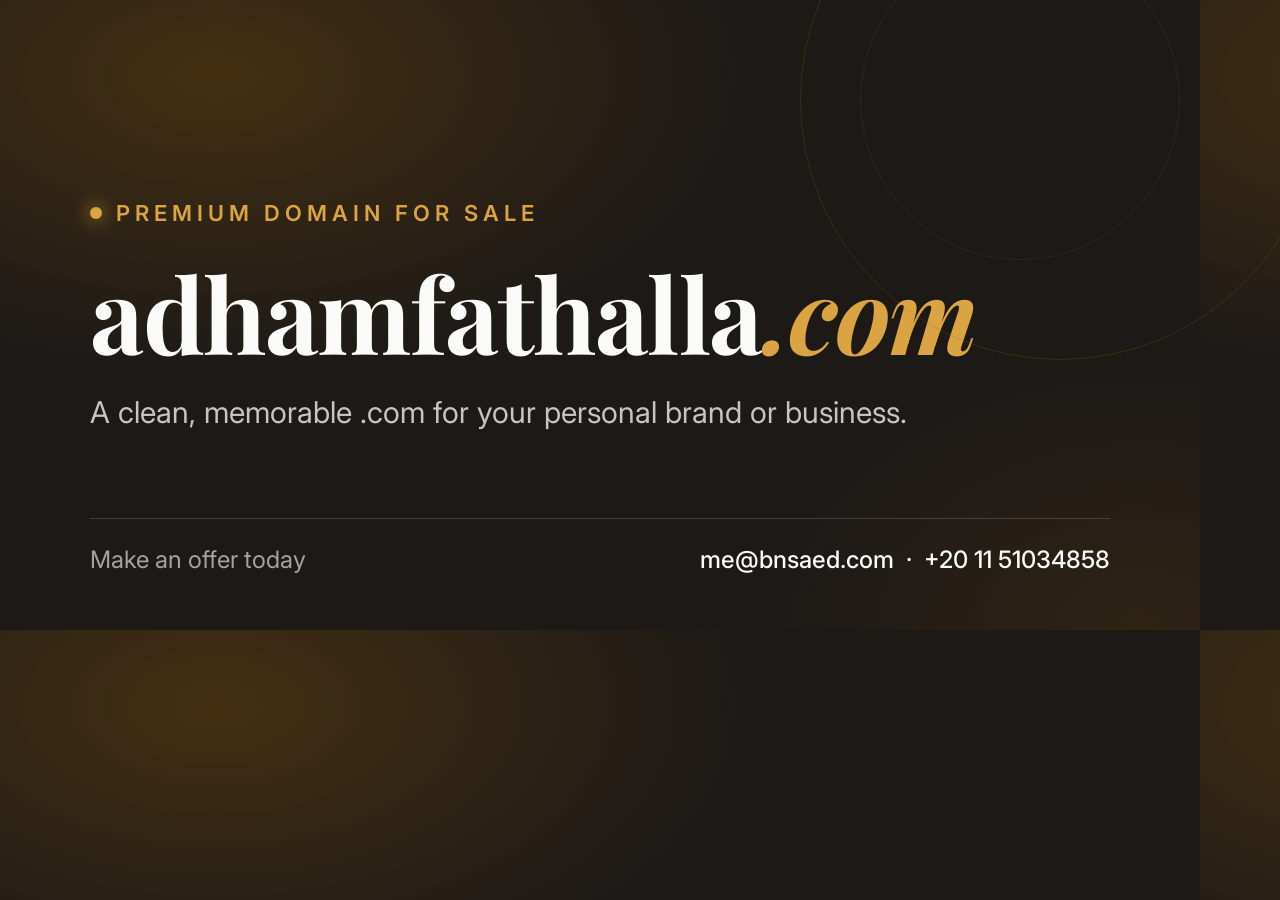
==== og-image.html @ d33fb85e "Domain-for-sale landing page for adhamfathalla.com Static single-page site with WhatsApp/email/call " ====
<!DOCTYPE html>
<html lang="en">
<head>
<meta charset="UTF-8" />
<style>
  @import url('https://fonts.googleapis.com/css2?family=Inter:wght@400;500;600&family=Playfair+Display:wght@600;700&display=swap');
  * { margin: 0; padding: 0; box-sizing: border-box; }
  html, body { width: 1200px; height: 630px; }
  body {
    font-family: "Inter", -apple-system, sans-serif;
    background-color: #1C1917;
    background-image:
      radial-gradient(900px 500px at 18% 12%, rgba(161,98,7,0.30), transparent 60%),
      radial-gradient(700px 500px at 95% 100%, rgba(161,98,7,0.14), transparent 55%);
    color: #FAFAF9;
    display: flex;
    flex-direction: column;
    justify-content: center;
    padding: 0 90px;
    position: relative;
    overflow: hidden;
  }
  .ring {
    position: absolute;
    border: 1px solid rgba(161,98,7,0.25);
    border-radius: 50%;
  }
  .ring.a { width: 520px; height: 520px; top: -160px; right: -120px; }
  .ring.b { width: 320px; height: 320px; top: -60px; right: 20px; border-color: rgba(161,98,7,0.18); }

  .eyebrow {
    display: inline-flex;
    align-items: center;
    gap: 14px;
    font-size: 22px;
    font-weight: 600;
    letter-spacing: 5px;
    text-transform: uppercase;
    color: #D9A441;
    margin-bottom: 34px;
  }
  .eyebrow .dot { width: 12px; height: 12px; border-radius: 50%; background: #D9A441; box-shadow: 0 0 18px #D9A441; }

  .domain {
    font-family: "Playfair Display", Georgia, serif;
    font-weight: 700;
    font-size: 104px;
    line-height: 1.0;
    letter-spacing: -1.5px;
  }
  .domain .tld { color: #D9A441; font-style: italic; }

  .sub {
    margin-top: 30px;
    font-size: 30px;
    font-weight: 400;
    color: #C9C4BE;
    max-width: 820px;
  }

  .footer {
    position: absolute;
    bottom: 56px;
    left: 90px;
    right: 90px;
    display: flex;
    justify-content: space-between;
    align-items: center;
    font-size: 24px;
    color: #A8A29E;
    border-top: 1px solid rgba(214,211,209,0.18);
    padding-top: 26px;
  }
  .footer .contact { color: #FAFAF9; font-weight: 500; }
</style>
</head>
<body>
  <div class="ring a"></div>
  <div class="ring b"></div>

  <div class="eyebrow"><span class="dot"></span> Premium Domain For Sale</div>
  <div class="domain">adhamfathalla<span class="tld">.com</span></div>
  <div class="sub">A clean, memorable .com for your personal brand or business.</div>

  <div class="footer">
    <span>Make an offer today</span>
    <span class="contact">me@bnsaed.com &nbsp;·&nbsp; +20 11 51034858</span>
  </div>
</body>
</html>
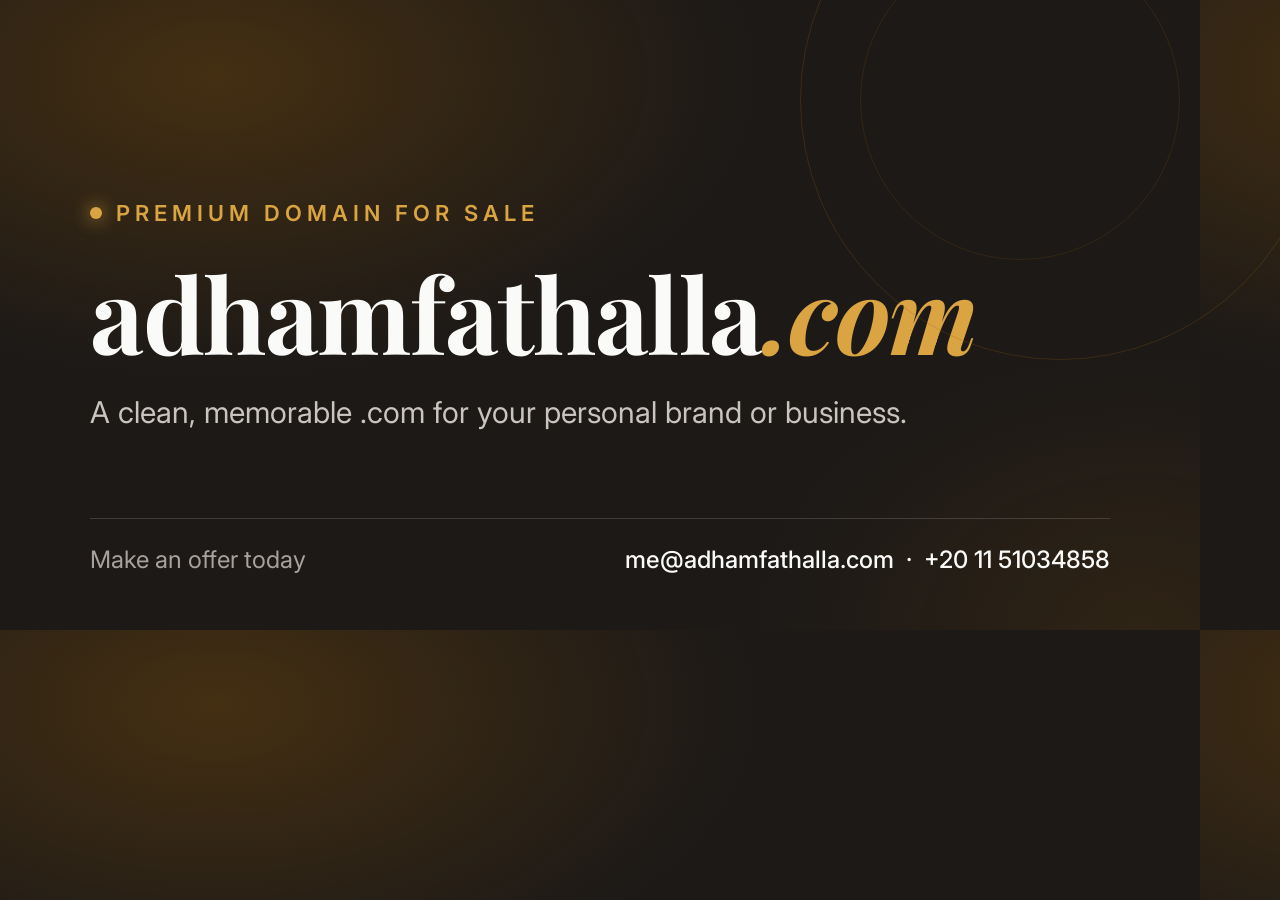
==== commit 9c005e37: "Update email address to use adhamfathalla.com domain in index.html and og-image.html" ====
--- a/og-image.html
+++ b/og-image.html
@@ -84,7 +84,7 @@
 
   <div class="footer">
     <span>Make an offer today</span>
-    <span class="contact">me@bnsaed.com &nbsp;·&nbsp; +20 11 51034858</span>
+    <span class="contact">me@adhamfathalla.com &nbsp;·&nbsp; +20 11 51034858</span>
   </div>
 </body>
 </html>
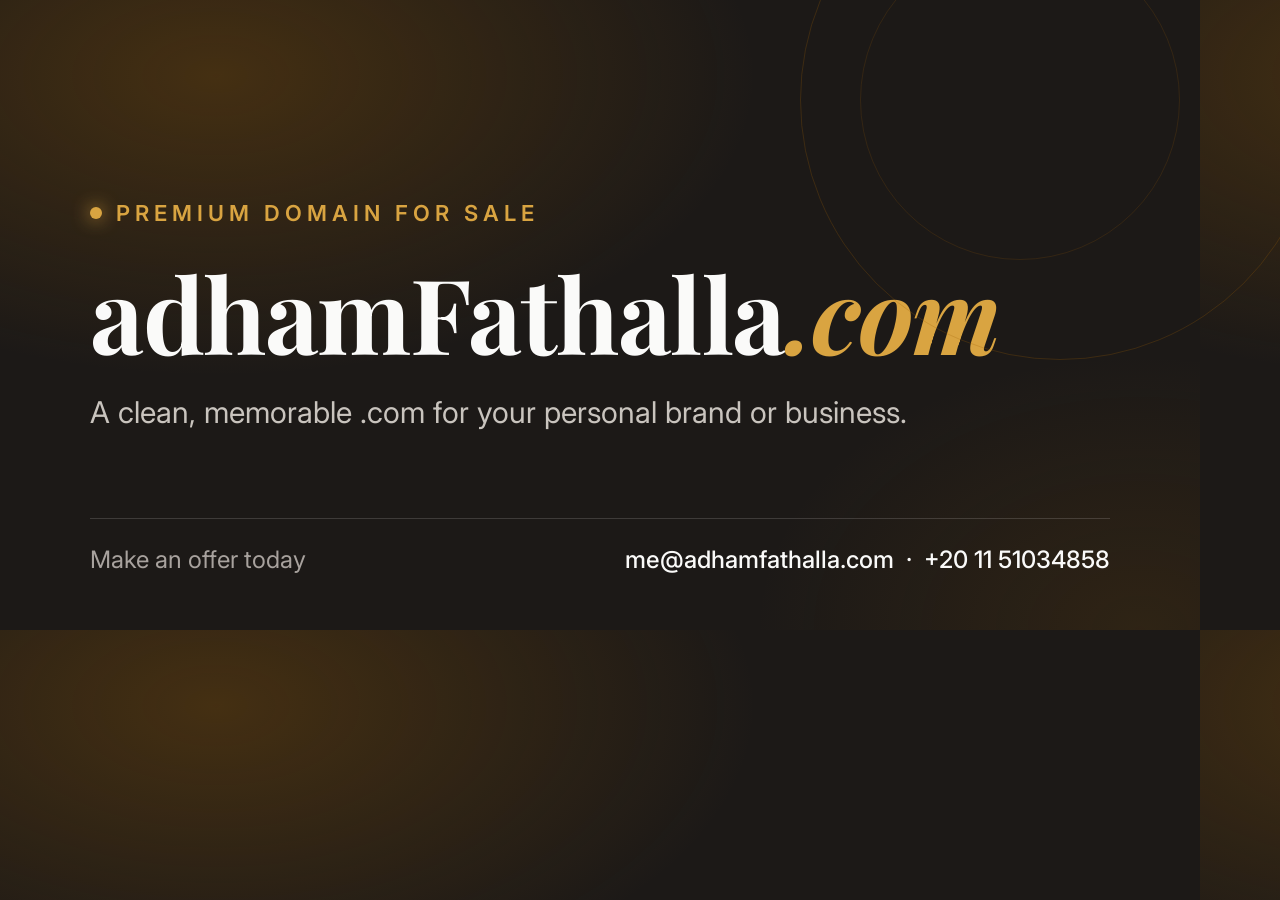
==== commit 3893492c: "Fix casing of 'adhamfathalla' to 'adhamFathalla' in index.html and og-image.html" ====
--- a/og-image.html
+++ b/og-image.html
@@ -79,7 +79,7 @@
   <div class="ring b"></div>
 
   <div class="eyebrow"><span class="dot"></span> Premium Domain For Sale</div>
-  <div class="domain">adhamfathalla<span class="tld">.com</span></div>
+  <div class="domain">adhamFathalla<span class="tld">.com</span></div>
   <div class="sub">A clean, memorable .com for your personal brand or business.</div>
 
   <div class="footer">
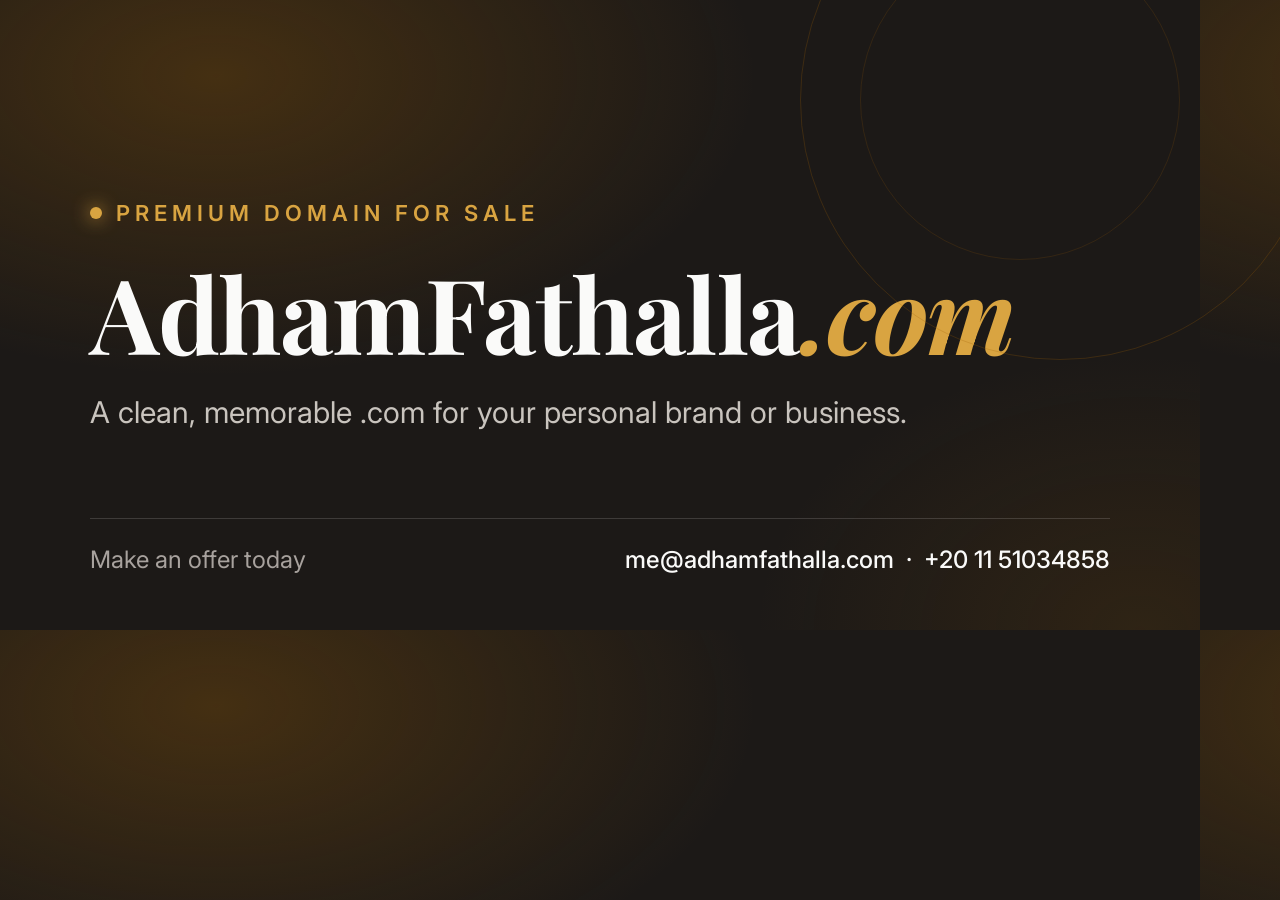
==== commit b8d5c7ff: "Fix casing of 'adhamFathalla' to 'AdhamFathalla' in index.html and og-image.html" ====
--- a/og-image.html
+++ b/og-image.html
@@ -79,7 +79,7 @@
   <div class="ring b"></div>
 
   <div class="eyebrow"><span class="dot"></span> Premium Domain For Sale</div>
-  <div class="domain">adhamFathalla<span class="tld">.com</span></div>
+  <div class="domain">AdhamFathalla<span class="tld">.com</span></div>
   <div class="sub">A clean, memorable .com for your personal brand or business.</div>
 
   <div class="footer">
